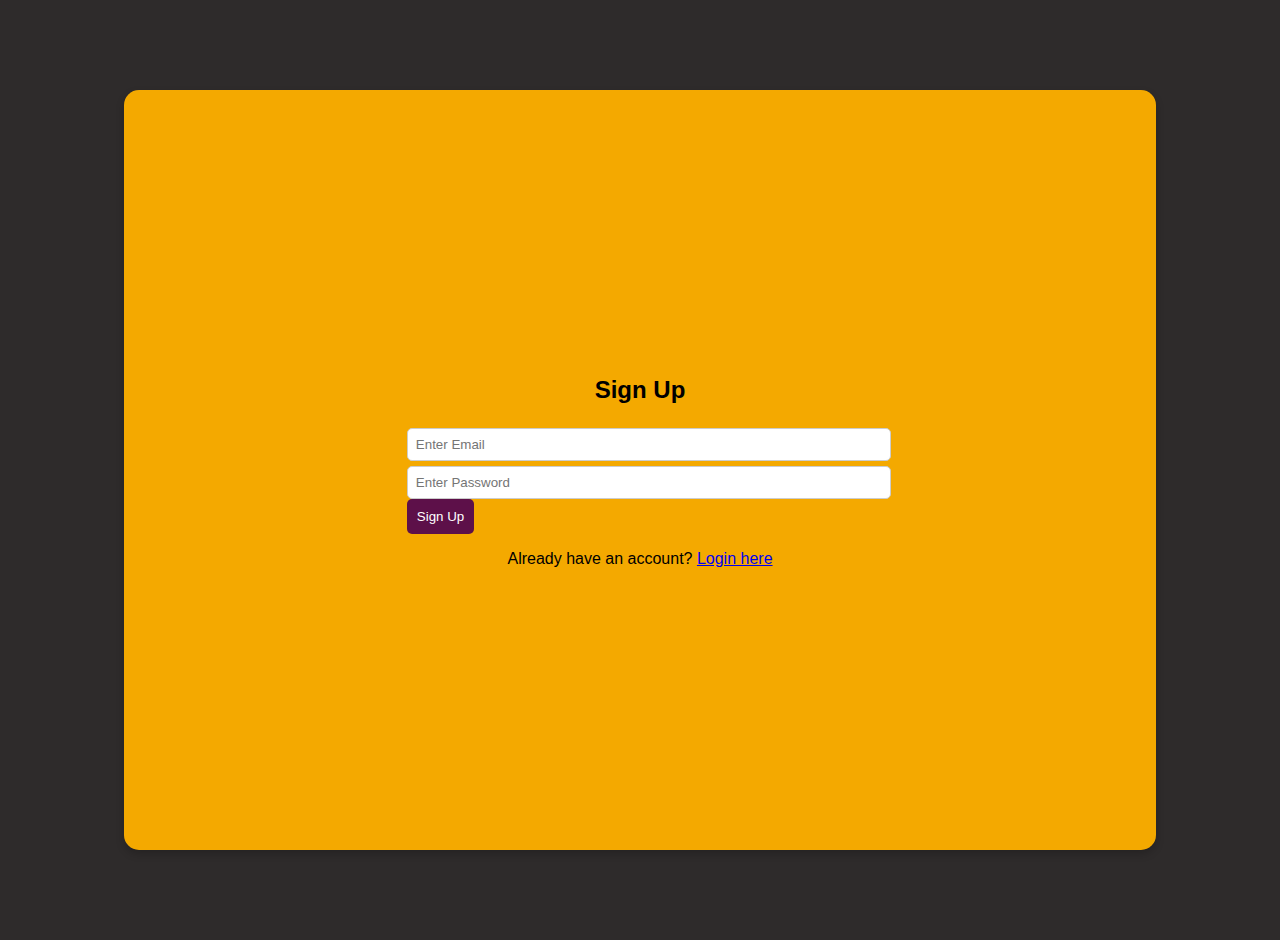
==== login.html @ dbc8e596 "Create login.html" ====
<!DOCTYPE html>
<html lang="en">
<head>
    <meta charset="UTF-8">
    <meta name="viewport" content="width=device-width, initial-scale=1.0">
    <title>Sign Up</title>
    <link rel="stylesheet" href="style.css">
</head>
<body>
    <div class="auth-container">
        <h2>Sign Up</h2>
        <form id="signUpForm">
            <input type="email" id="signUpEmail" placeholder="Enter Email" required>
            <input type="password" id="signUpPassword" placeholder="Enter Password" required>
            <button type="submit">Sign Up</button>
        </form>
        <p>Already have an account? <a href="login.html">Login here</a></p>
    </div>
    <script src="scripts/auth.js"></script>
</body>
</html>
---- style.css ----
/* Shared Styles */
body {
  font-family: Arial, sans-serif;
  margin: 0;
  padding: 20px;
  background: #2e2b2b; /* Dark Charcoal */
  display: flex;
  justify-content: center;
  align-items: center;
  height: 100vh;
}

.auth-container, .nav-container, #app-container {
  width: 80%;
  height: 80%;
  background: #f4a900; /* Mustard */
  border-radius: 15px;
  box-shadow: 0 4px 8px rgba(0, 0, 0, 0.2);
  display: flex;
  flex-direction: column;
  justify-content: center;
  align-items: center;
  padding: 20px;
}

.tab-nav {
  display: flex;
  gap: 10px;
  flex-wrap: wrap;
  margin-bottom: 20px;
}

.tab-btn {
  padding: 10px 20px;
  background: #5d1049; /* Dark Purple */
  color: white;
  border: none;
  border-radius: 5px;
  cursor: pointer;
  transition: background 0.3s;
}

.tab-btn:hover {
  background: #450d35;
}

.tab-btn.active {
  background: #7b1e63;
}

#app-container {
  background: white;
  padding: 20px;
  border-radius: 10px;
  box-shadow: 0 2px 4px rgba(0,0,0,0.1);
  width: 100%;
  height: 100%;
}

/* App-Specific Styles (Example) */
.form-group {
  margin-bottom: 15px;
  width: 100%;
}

input, textarea {
  width: 100%;
  padding: 8px;
  margin-top: 5px;
  border: 1px solid #ccc;
  border-radius: 5px;
}

button {
  background: #5d1049; /* Dark Purple */
  color: white;
  border: none;
  padding: 10px;
  border-radius: 5px;
  cursor: pointer;
  transition: background 0.3s;
}

button:hover {
  background: #450d35;
}
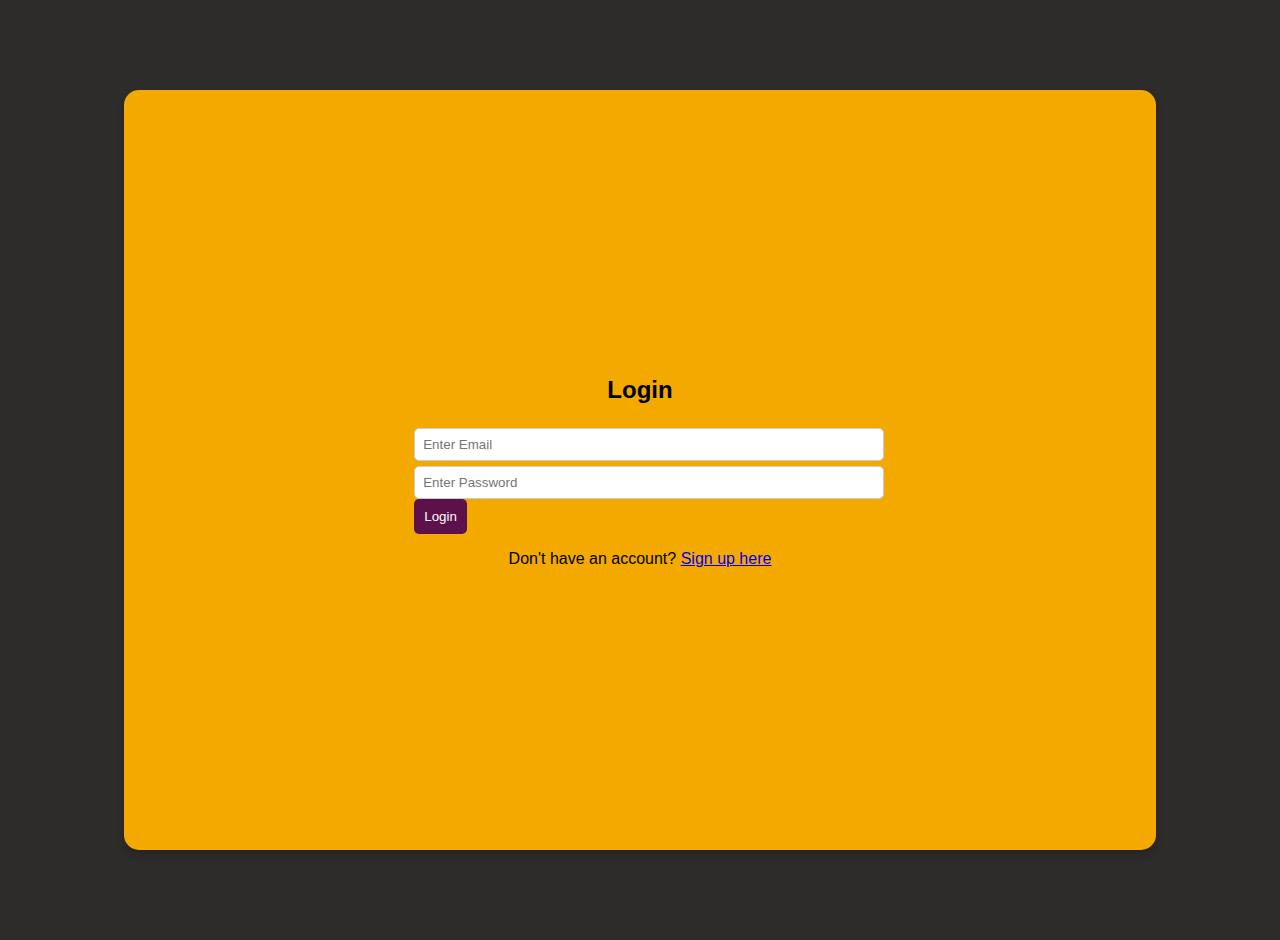
==== commit 106c6fba: "Create login.html" ====
--- a/login.html
+++ b/login.html
@@ -3,18 +3,18 @@
 <head>
     <meta charset="UTF-8">
     <meta name="viewport" content="width=device-width, initial-scale=1.0">
-    <title>Sign Up</title>
+    <title>Login</title>
     <link rel="stylesheet" href="style.css">
 </head>
 <body>
     <div class="auth-container">
-        <h2>Sign Up</h2>
-        <form id="signUpForm">
-            <input type="email" id="signUpEmail" placeholder="Enter Email" required>
-            <input type="password" id="signUpPassword" placeholder="Enter Password" required>
-            <button type="submit">Sign Up</button>
+        <h2>Login</h2>
+        <form id="loginForm">
+            <input type="email" id="loginEmail" placeholder="Enter Email" required>
+            <input type="password" id="loginPassword" placeholder="Enter Password" required>
+            <button type="submit">Login</button>
         </form>
-        <p>Already have an account? <a href="login.html">Login here</a></p>
+        <p>Don't have an account? <a href="signup.html">Sign up here</a></p>
     </div>
     <script src="scripts/auth.js"></script>
 </body>
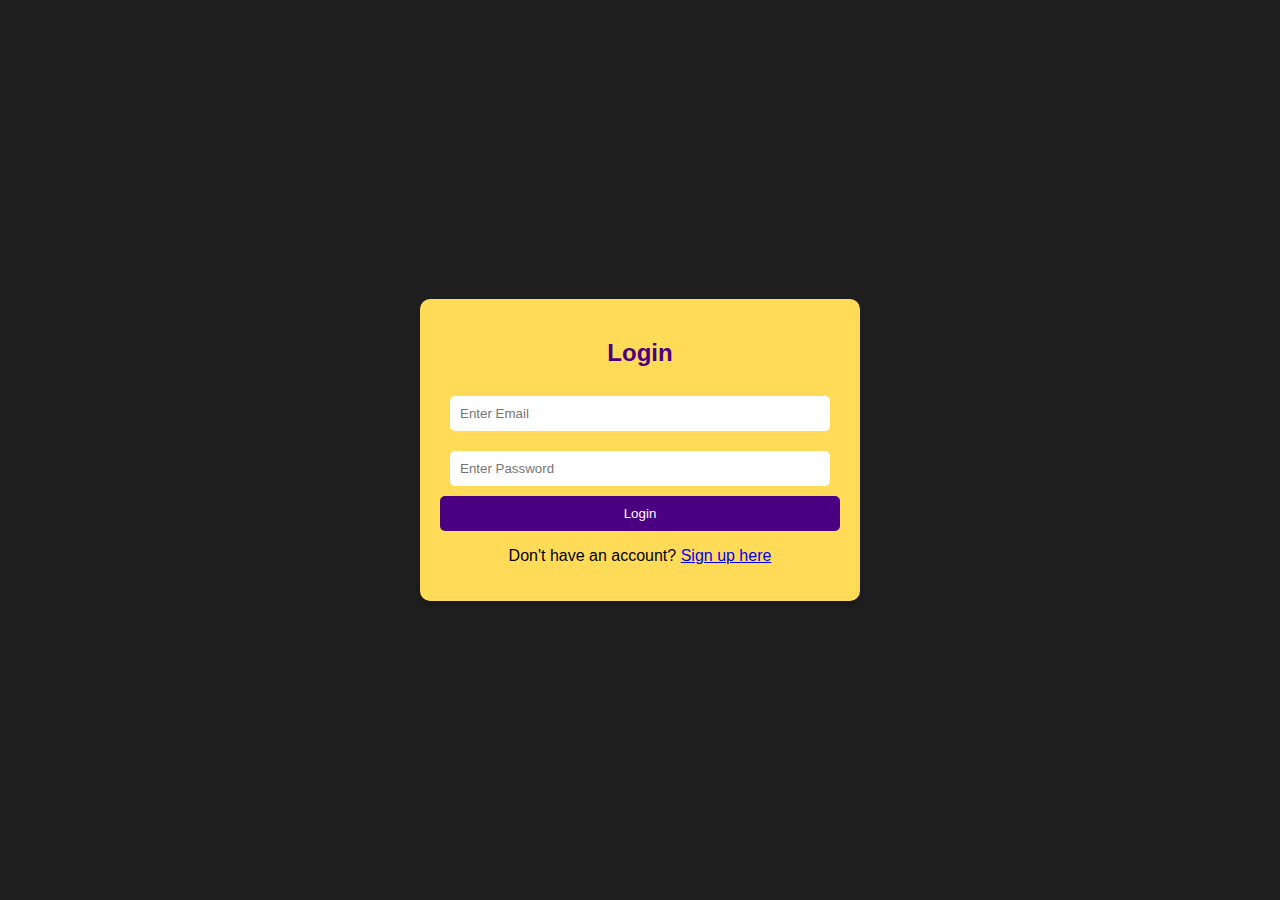
==== commit 957d43c0: "Update login.html" ====
--- a/login.html
+++ b/login.html
@@ -3,7 +3,7 @@
 <head>
     <meta charset="UTF-8">
     <meta name="viewport" content="width=device-width, initial-scale=1.0">
-    <title>Login</title>
+    <title>PetCare Toolkit</title>
     <link rel="stylesheet" href="style.css">
 </head>
 <body>
--- a/style.css
+++ b/style.css
@@ -1,86 +1,66 @@
 /* Shared Styles */
 body {
-  font-family: Arial, sans-serif;
-  margin: 0;
-  padding: 20px;
-  background: #2e2b2b; /* Dark Charcoal */
-  display: flex;
-  justify-content: center;
-  align-items: center;
-  height: 100vh;
+    font-family: Arial, sans-serif;
+    margin: 0;
+    padding: 0;
+    background: #1e1e1e; /* Dark Charcoal */
+    display: flex;
+    justify-content: center;
+    align-items: center;
+    height: 100vh;
 }
 
-.auth-container, .nav-container, #app-container {
-  width: 80%;
-  height: 80%;
-  background: #f4a900; /* Mustard */
-  border-radius: 15px;
-  box-shadow: 0 4px 8px rgba(0, 0, 0, 0.2);
-  display: flex;
-  flex-direction: column;
-  justify-content: center;
-  align-items: center;
-  padding: 20px;
+/* Auth Containers */
+.auth-container, .nav-container {
+    width: 80%;
+    max-width: 400px;
+    background: #ffdb58; /* Mustard */
+    padding: 20px;
+    border-radius: 10px;
+    text-align: center;
+    box-shadow: 0 4px 6px rgba(0, 0, 0, 0.2);
 }
 
-.tab-nav {
-  display: flex;
-  gap: 10px;
-  flex-wrap: wrap;
-  margin-bottom: 20px;
+h2 {
+    color: #4b0082; /* Dark Purple */
 }
 
-.tab-btn {
-  padding: 10px 20px;
-  background: #5d1049; /* Dark Purple */
-  color: white;
-  border: none;
-  border-radius: 5px;
-  cursor: pointer;
-  transition: background 0.3s;
-}
-
-.tab-btn:hover {
-  background: #450d35;
-}
-
-.tab-btn.active {
-  background: #7b1e63;
-}
-
-#app-container {
-  background: white;
-  padding: 20px;
-  border-radius: 10px;
-  box-shadow: 0 2px 4px rgba(0,0,0,0.1);
-  width: 100%;
-  height: 100%;
-}
-
-/* App-Specific Styles (Example) */
-.form-group {
-  margin-bottom: 15px;
-  width: 100%;
-}
-
-input, textarea {
-  width: 100%;
-  padding: 8px;
-  margin-top: 5px;
-  border: 1px solid #ccc;
-  border-radius: 5px;
+/* Forms */
+input {
+    width: 90%;
+    padding: 10px;
+    margin: 10px 0;
+    border: none;
+    border-radius: 5px;
 }
 
 button {
-  background: #5d1049; /* Dark Purple */
-  color: white;
-  border: none;
-  padding: 10px;
-  border-radius: 5px;
-  cursor: pointer;
-  transition: background 0.3s;
+    width: 100%;
+    padding: 10px;
+    background: #4b0082; /* Dark Purple */
+    color: white;
+    border: none;
+    border-radius: 5px;
+    cursor: pointer;
 }
 
 button:hover {
-  background: #450d35;
+    background: #35005b;
 }
+
+/* Navigation Buttons */
+.app-btn {
+    display: block;
+    width: 100%;
+    margin: 5px 0;
+    padding: 10px;
+    background: #4b0082;
+    color: white;
+    border: none;
+    border-radius: 5px;
+    cursor: pointer;
+}
+
+.app-btn:hover {
+    background: #35005b;
+}
